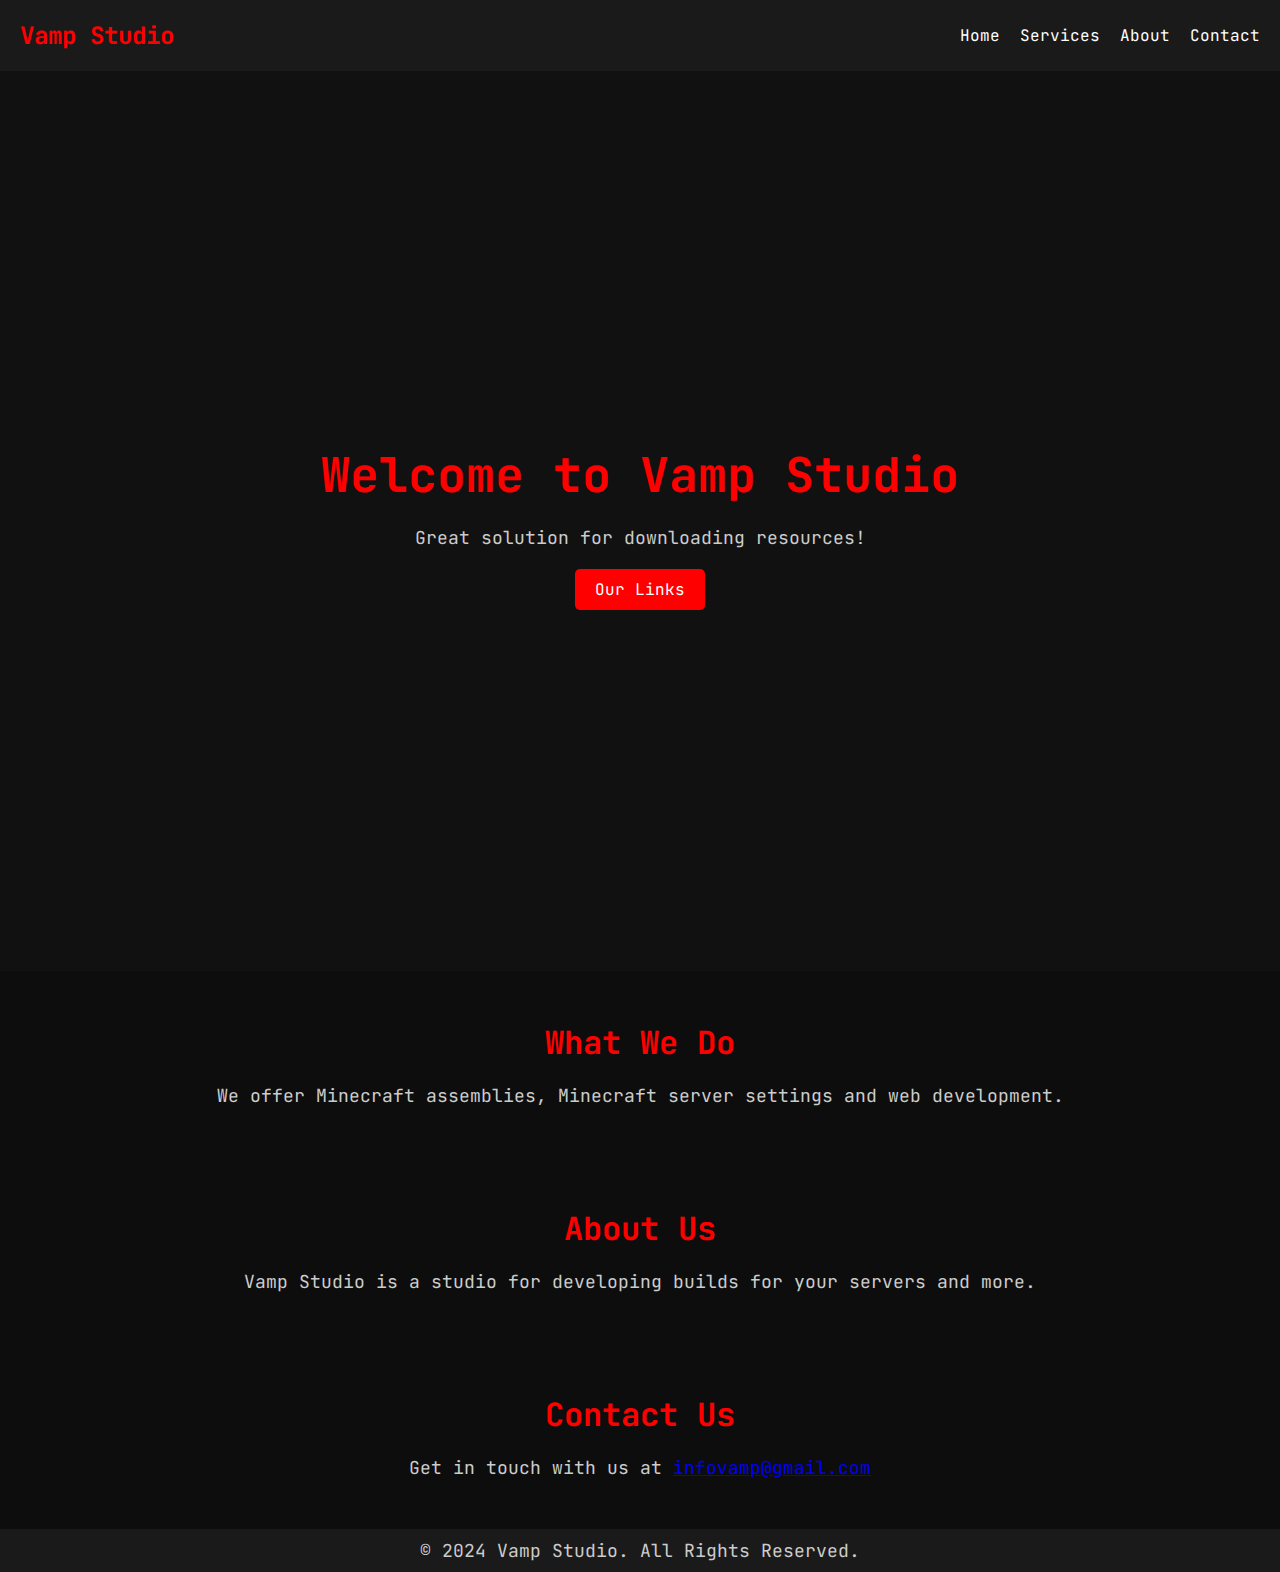
==== index.html @ 8edf48d8 "Add files via upload" ====
<!DOCTYPE html>
<html lang="en">
<head>
    <meta charset="UTF-8">
    <meta name="viewport" content="width=device-width, initial-scale=1.0">
    <title>Vamp Studio</title>
    <link rel="stylesheet" href="style.css">
</head>
<body>
    <header>
        <div class="logo">
            <h1>Vamp Studio</h1>
        </div>
        <nav>
            <ul>
                <li><a href="#home">Home</a></li>
                <li><a href="#services">Services</a></li>
                <li><a href="#about">About</a></li>
                <li><a href="#contact">Contact</a></li>
            </ul>
        </nav>
    </header>

    <section id="home" class="hero">
        <div class="hero-content">
            <h2>Welcome to Vamp Studio</h2>
            <p>Great solution for downloading resources!</p>
            <a href="services/minecraft.html" class="cta-button">Our Links</a>
        </div>
    </section>

    <section id="services">
        <h3>What We Do</h3>
        <p>We offer Minecraft assemblies, Minecraft server settings and web development.</p>
    </section>

    <section id="about">
        <h3>About Us</h3>
        <p>Vamp Studio is a studio for developing builds for your servers and more.</p>
    </section>

    <section id="contact">
        <h3>Contact Us</h3>
        <p>Get in touch with us at <a href="mailto:info@vampstudio.com">infovamp@gmail.com</a></p>
    </section>

    <footer>
        <p>&copy; 2024 Vamp Studio. All Rights Reserved.</p>
    </footer>
</body>
</html>
---- style.css ----
@import url('https://fonts.googleapis.com/css2?family=JetBrains+Mono:ital,wght@0,100..800;1,100..800&display=swap');

* {
    margin: 0;
    padding: 0;
    box-sizing: border-box;
}

body {
    font-family: 'JetBrains Mono', sans-serif;
    background-color: #0d0d0d;
    color: #fff;
}

header {
    display: flex;
    justify-content: space-between;
    align-items: center;
    padding: 20px;
    background-color: #1a1a1a;
}

.logo h1 {
    font-size: 24px;
    color: #ff0000;
}

nav ul {
    display: flex;
    list-style: none;
}

nav ul li {
    margin-left: 20px;
}

nav ul li a {
    color: #fff;
    text-decoration: none;
    font-size: 16px;
    transition: color 0.3s;
}

nav ul li a:hover {
    color: #ff0000;
}

.hero {
    height: 100vh;
    background-color: #111;
    display: flex;
    justify-content: center;
    align-items: center;
    text-align: center;
}

.hero-content h2 {
    font-size: 48px;
    margin-bottom: 20px;
    color: #ff0000;
}

.hero-content p {
    font-size: 18px;
    margin-bottom: 30px;
    color: #cccccc;
}

.cta-button {
    padding: 10px 20px;
    background-color: #ff0000;
    color: #fff;
    text-decoration: none;
    border-radius: 5px;
    transition: background-color 0.3s;
}

.cta-button:hover {
    background-color: #cc0000;
}

section {
    padding: 50px;
    text-align: center;
}

h3 {
    font-size: 32px;
    margin-bottom: 20px;
    color: #ff0000;
}

p {
    font-size: 18px;
    color: #cccccc;
}

footer {
    text-align: center;
    padding: 10px;
    background-color: #1a1a1a;
    color: #fff;
    position: relative;
    bottom: 0;
    width: 100%;
}

.creators {
    margin-top: 40px;
    text-align: center;
}

.creators h2 {
    color: #fff;
    margin-bottom: 20px;
}

.creators ul {
    list-style: none;
    padding: 0;
}

.creators ul li {
    margin: 10px 0;
}

.creators a {
    display: inline-block;
    padding: 10px 20px;
    background-color: #ff0000;
    color: #fff;
    text-decoration: none;
    font-size: 20px;
    border-radius: 5px;
    transition: transform 0.3s, background-color 0.3s;
    box-shadow: 0 10px 20px rgba(0, 0, 0, 0.7), 0 0 50px rgba(0, 0, 0, 0.4), 0 0 100px rgba(0, 0, 0, 0.3);
}

.creators a:hover {
    background-color: #cc0000;
    transform: scale(1.05);
}
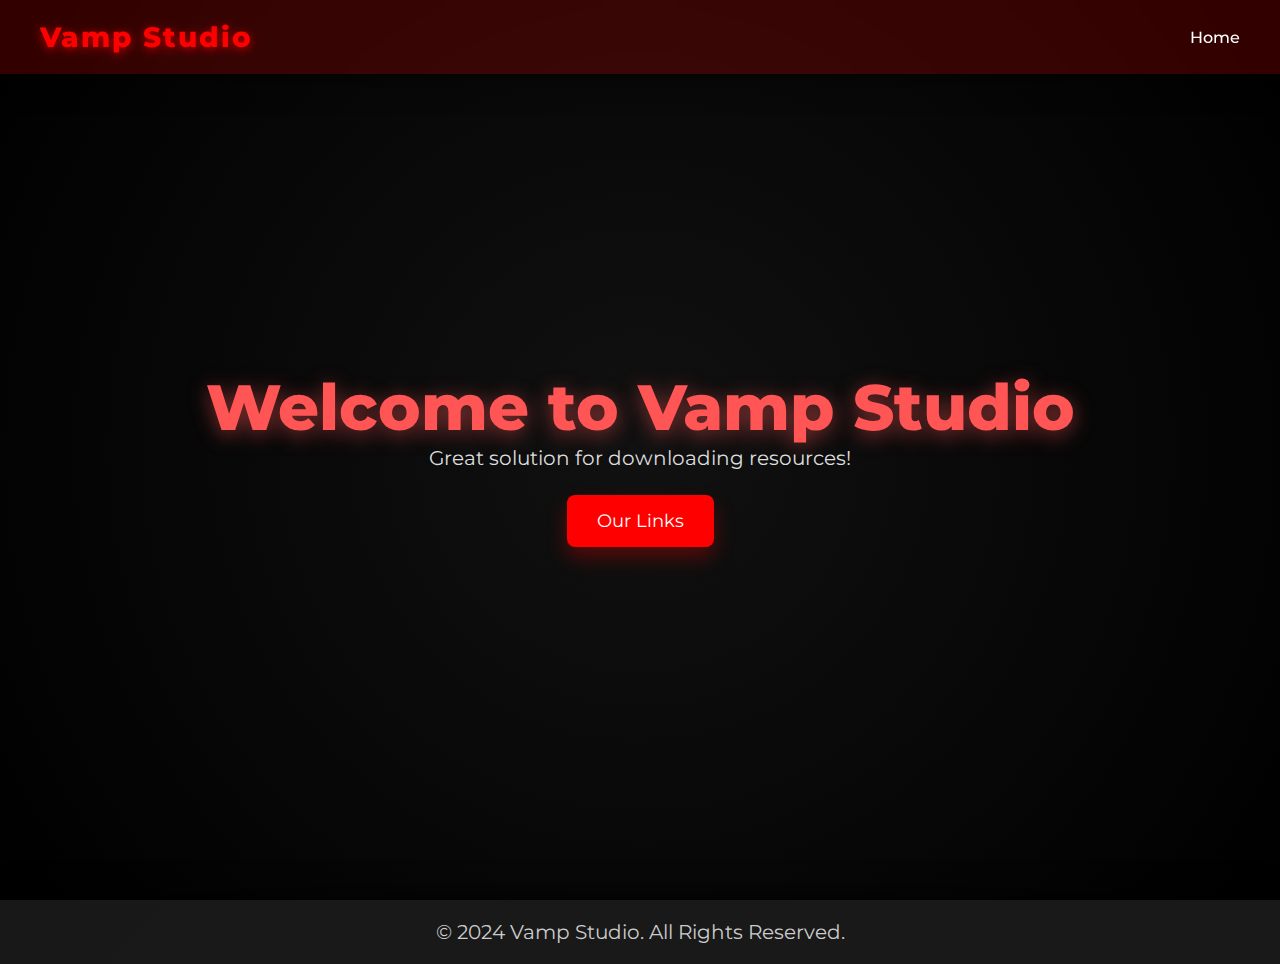
==== commit 5e7015ab: "Add files via upload" ====
--- a/index.html
+++ b/index.html
@@ -1,51 +1,34 @@
-<!DOCTYPE html>
-<html lang="en">
-<head>
-    <meta charset="UTF-8">
-    <meta name="viewport" content="width=device-width, initial-scale=1.0">
-    <title>Vamp Studio</title>
-    <link rel="stylesheet" href="style.css">
-</head>
-<body>
-    <header>
-        <div class="logo">
-            <h1>Vamp Studio</h1>
-        </div>
-        <nav>
-            <ul>
-                <li><a href="#home">Home</a></li>
-                <li><a href="#services">Services</a></li>
-                <li><a href="#about">About</a></li>
-                <li><a href="#contact">Contact</a></li>
-            </ul>
-        </nav>
-    </header>
-
-    <section id="home" class="hero">
-        <div class="hero-content">
-            <h2>Welcome to Vamp Studio</h2>
-            <p>Great solution for downloading resources!</p>
-            <a href="services/minecraft.html" class="cta-button">Our Links</a>
-        </div>
-    </section>
-
-    <section id="services">
-        <h3>What We Do</h3>
-        <p>We offer Minecraft assemblies, Minecraft server settings and web development.</p>
-    </section>
-
-    <section id="about">
-        <h3>About Us</h3>
-        <p>Vamp Studio is a studio for developing builds for your servers and more.</p>
-    </section>
-
-    <section id="contact">
-        <h3>Contact Us</h3>
-        <p>Get in touch with us at <a href="mailto:info@vampstudio.com">infovamp@gmail.com</a></p>
-    </section>
-
-    <footer>
-        <p>&copy; 2024 Vamp Studio. All Rights Reserved.</p>
-    </footer>
-</body>
-</html>
+<!DOCTYPE html>
+<html lang="en">
+<head>
+    <meta charset="UTF-8">
+    <meta name="viewport" content="width=device-width, initial-scale=1.0">
+    <title>Vamp Studio</title>
+    <link rel="stylesheet" href="style.css">
+</head>
+<body>
+    <header>
+        <div class="logo">
+            <h1>Vamp Studio</h1>
+        </div>
+        <nav>
+            <ul>
+                <li><a href="#home">Home</a></li>
+            </ul>
+        </nav>
+    </header>
+
+    <div class="rain"></div>
+
+    <section id="home" class="hero">
+        <div class="hero-content">
+            <h2>Welcome to Vamp Studio</h2>
+            <p>Great solution for downloading resources!</p>
+            <a href="links.html" class="cta-button">Our Links</a>
+        </div>
+    </section>
+    <footer>
+        <p>&copy; 2024 Vamp Studio. All Rights Reserved.</p>
+    </footer>
+</body>
+</html>--- a/style.css
+++ b/style.css
@@ -1,142 +1,202 @@
-@import url('https://fonts.googleapis.com/css2?family=JetBrains+Mono:ital,wght@0,100..800;1,100..800&display=swap');
-
-* {
-    margin: 0;
-    padding: 0;
-    box-sizing: border-box;
-}
-
-body {
-    font-family: 'JetBrains Mono', sans-serif;
-    background-color: #0d0d0d;
-    color: #fff;
-}
-
-header {
-    display: flex;
-    justify-content: space-between;
-    align-items: center;
-    padding: 20px;
-    background-color: #1a1a1a;
-}
-
-.logo h1 {
-    font-size: 24px;
-    color: #ff0000;
-}
-
-nav ul {
-    display: flex;
-    list-style: none;
-}
-
-nav ul li {
-    margin-left: 20px;
-}
-
-nav ul li a {
-    color: #fff;
-    text-decoration: none;
-    font-size: 16px;
-    transition: color 0.3s;
-}
-
-nav ul li a:hover {
-    color: #ff0000;
-}
-
-.hero {
-    height: 100vh;
-    background-color: #111;
-    display: flex;
-    justify-content: center;
-    align-items: center;
-    text-align: center;
-}
-
-.hero-content h2 {
-    font-size: 48px;
-    margin-bottom: 20px;
-    color: #ff0000;
-}
-
-.hero-content p {
-    font-size: 18px;
-    margin-bottom: 30px;
-    color: #cccccc;
-}
-
-.cta-button {
-    padding: 10px 20px;
-    background-color: #ff0000;
-    color: #fff;
-    text-decoration: none;
-    border-radius: 5px;
-    transition: background-color 0.3s;
-}
-
-.cta-button:hover {
-    background-color: #cc0000;
-}
-
-section {
-    padding: 50px;
-    text-align: center;
-}
-
-h3 {
-    font-size: 32px;
-    margin-bottom: 20px;
-    color: #ff0000;
-}
-
-p {
-    font-size: 18px;
-    color: #cccccc;
-}
-
-footer {
-    text-align: center;
-    padding: 10px;
-    background-color: #1a1a1a;
-    color: #fff;
-    position: relative;
-    bottom: 0;
-    width: 100%;
-}
-
-.creators {
-    margin-top: 40px;
-    text-align: center;
-}
-
-.creators h2 {
-    color: #fff;
-    margin-bottom: 20px;
-}
-
-.creators ul {
-    list-style: none;
-    padding: 0;
-}
-
-.creators ul li {
-    margin: 10px 0;
-}
-
-.creators a {
-    display: inline-block;
-    padding: 10px 20px;
-    background-color: #ff0000;
-    color: #fff;
-    text-decoration: none;
-    font-size: 20px;
-    border-radius: 5px;
-    transition: transform 0.3s, background-color 0.3s;
-    box-shadow: 0 10px 20px rgba(0, 0, 0, 0.7), 0 0 50px rgba(0, 0, 0, 0.4), 0 0 100px rgba(0, 0, 0, 0.3);
-}
-
-.creators a:hover {
-    background-color: #cc0000;
-    transform: scale(1.05);
-}
+@import url('https://fonts.googleapis.com/css2?family=Montserrat:wght@300;500;800&display=swap');
+
+* {
+    margin: 0;
+    padding: 0;
+    box-sizing: border-box;
+}
+
+body {
+    font-family: 'Montserrat', sans-serif;
+    background: linear-gradient(135deg, #0d0d0d, #1a1a1a);
+    color: #ffffff;
+    transition: all 0.5s ease-in-out;
+}
+
+header {
+    display: flex;
+    justify-content: space-between;
+    align-items: center;
+    padding: 20px 40px;
+    background-color: rgba(255, 0, 0, 0.2);
+    box-shadow: 0 4px 30px rgba(0, 0, 0, 0.5);
+    backdrop-filter: blur(10px);
+    position: fixed;
+    width: 100%;
+    top: 0;
+    z-index: 1000;
+}
+
+.logo h1 {
+    font-size: 28px;
+    font-weight: 800;
+    letter-spacing: 2px;
+    color: #ff0000;
+    text-shadow: 0 2px 10px rgba(255, 0, 0, 0.7);
+    cursor: pointer;
+}
+
+nav ul {
+    display: flex;
+    list-style: none;
+}
+
+nav ul li {
+    margin-left: 30px;
+}
+
+nav ul li a {
+    color: #fff;
+    text-decoration: none;
+    font-size: 16px;
+    font-weight: 500;
+    transition: all 0.3s ease;
+    position: relative;
+}
+
+nav ul li a:hover {
+    color: #ff5555;
+}
+
+nav ul li a:hover::before {
+    content: '';
+    position: absolute;
+    width: 100%;
+    height: 2px;
+    bottom: -5px;
+    left: 0;
+    background-color: #ff5555;
+    transform: scaleX(1);
+    transition: transform 0.3s ease-in-out;
+}
+
+.hero {
+    height: 100vh;
+    background: radial-gradient(circle, #111 0%, #000 100%);
+    display: flex;
+    justify-content: center;
+    align-items: center;
+    text-align: center;
+    animation: fadeIn 2s ease-in-out;
+}
+
+.hero-content h2 {
+    font-size: 64px;
+    font-weight: 800;
+    color: #ff5555;
+    text-shadow: 0 4px 20px rgba(255, 85, 85, 0.5);
+    animation: slideIn 1.5s ease-out;
+}
+
+.hero-content p {
+    font-size: 20px;
+    color: #dddddd;
+    margin-bottom: 40px;
+    animation: fadeInUp 2s ease-in-out;
+}
+
+.cta-button {
+    padding: 15px 30px;
+    background-color: #ff0000;
+    color: #fff;
+    text-decoration: none;
+    font-size: 18px;
+    border-radius: 8px;
+    box-shadow: 0 10px 20px rgba(255, 0, 0, 0.3);
+    transition: transform 0.3s, background-color 0.3s, box-shadow 0.3s;
+}
+
+.cta-button:hover {
+    background-color: #cc0000;
+    transform: scale(1.05);
+    box-shadow: 0 20px 40px rgba(255, 0, 0, 0.5);
+}
+
+section {
+    padding: 80px 40px;
+    text-align: center;
+}
+
+h3 {
+    font-size: 40px;
+    font-weight: 800;
+    margin-bottom: 30px;
+    color: #ff5555;
+}
+
+p {
+    font-size: 20px;
+    color: #cccccc;
+}
+
+footer {
+    text-align: center;
+    padding: 20px;
+    background-color: rgba(26, 26, 26, 0.9);
+    color: #fff;
+    font-size: 14px;
+    position: relative;
+    bottom: 0;
+    width: 100%;
+    box-shadow: 0 -5px 30px rgba(0, 0, 0, 0.7);
+}
+
+footer p {
+    margin: 0;
+}
+
+
+@keyframes fadeIn {
+    from { opacity: 0; }
+    to { opacity: 1; }
+}
+
+@keyframes fadeInUp {
+    from { transform: translateY(50px); opacity: 0; }
+    to { transform: translateY(0); opacity: 1; }
+}
+
+@keyframes slideIn {
+    from { transform: translateX(-100%); }
+    to { transform: translateX(0); }
+}
+
+.creators {
+    margin-top: 150px;
+    text-align: center;
+    animation: fadeIn 1s ease-out;
+}
+
+.creators h2 {
+    font-size: 40px;
+    color: #ff5555;
+    margin-bottom: 30px;
+    text-shadow: 0 4px 20px rgba(255, 85, 85, 0.5);
+}
+
+.creators ul {
+    list-style: none;
+    padding: 0;
+}
+
+.creators ul li {
+    margin: 15px 0;
+}
+
+.creators ul li a {
+    display: inline-block;
+    padding: 15px 30px;
+    background-color: #ff0000;
+    color: #fff;
+    text-decoration: none;
+    font-size: 22px;
+    border-radius: 8px;
+    transition: transform 0.3s, background-color 0.3s;
+    box-shadow: 0 10px 20px rgba(255, 0, 0, 0.3);
+}
+
+.creators ul li a:hover {
+    background-color: #cc0000;
+    transform: scale(1.05);
+}
+
